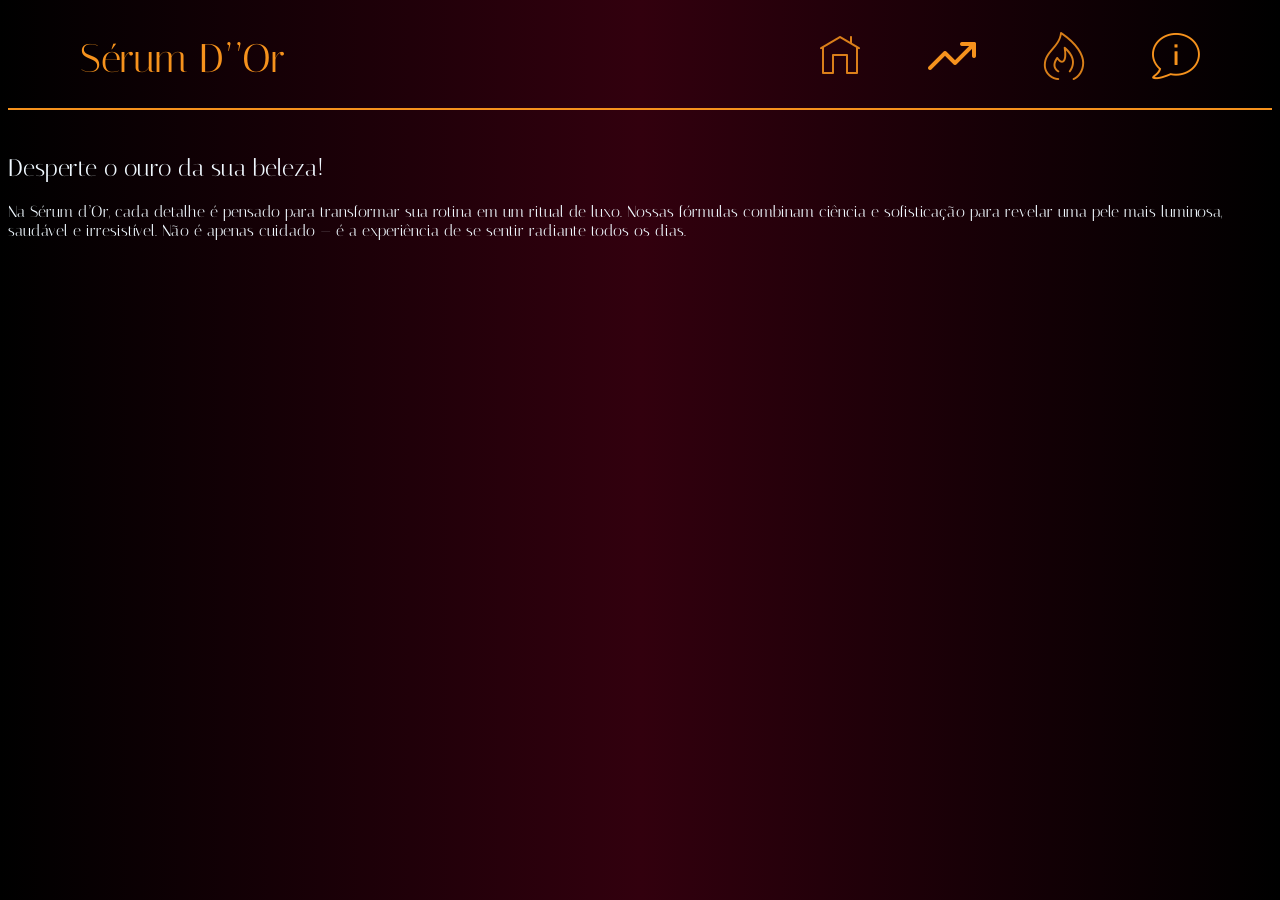
==== index.html @ 27573d88 "Update index.html" ====
<!DOCTYPE html>
<html lang="pt-br">
<head>
    <meta charset="UTF-8">
    <meta name="viewport" content="width=device-width, initial-scale=1.0">
    <title>Sérum d’Or</title>
    <meta name="description" content="Desperte o ouro da sua beleza"> <!--meta dado para descrição do site no google-->
    <link rel="preconnect" href="https://fonts.googleapis.com">
<link rel="preconnect" href="https://fonts.gstatic.com" crossorigin>
<link href="https://fonts.googleapis.com/css2?family=Italiana&display=swap" rel="stylesheet">
    <link rel="shortcut icon" href="imagens/favicon-32x32.png" type="image/x-icon">
    <link rel="stylesheet" href="style.css">

 
</head>
<body>
    <header>
        <nav>
            <span class="logo">Sérum D’’Or</span> 
             <ul> <!--Barra de navegação superior-->
                <li>
                <a href="#"><img src="Icons/icons8-página-inicial-48.png" alt="home-icon"></img></a>
                 </li>
                <li>
                    <a href="pag.02/tendencias.html"><img src="Icons/tendendo (1).png" alt="tendencias-icon"></a></img>
                </li>
               <li>
                <a href="#"><img src="Icons/icons8-elemento-fogo-48.png" alt="novidades-icon"></a>
             </li>
                <li>
                    <a href="#"><img src="Icons/icons8-sobre-48.png" alt="sobrenos-icon"> </a>
                </li>
             </ul>
        </nav>
    </header>
    <main>
        <section>
            <header>
                <h1>Desperte o ouro da sua beleza!</h1>
                <p>Na Sérum d’Or, cada detalhe é pensado para transformar sua rotina em um ritual de luxo. Nossas fórmulas combinam ciência e sofisticação para revelar uma pele mais luminosa, saudável e irresistível. Não é apenas cuidado — é a experiência de se sentir radiante todos os dias.</p>
            </header>
            <div></div> <!--imagens para o header-->
        </section>
    </main>
    <footer></footer>
</body>
</html>
---- style.css ----
body{
   background: #EB5757;  /* fallback for old browsers */
   background: -webkit-linear-gradient(to right, #000000, #EB5757);  /* Chrome 10-25, Safari 5.1-6 */
   background: linear-gradient(to right, #000000, #32000e, #000000); /* W3C, IE 10+/ Edge, Firefox 16+, Chrome 26+, Opera 12+, Safari 7+ */
   ;
   
   font-family: "Italiana", sans-serif;
      font-weight: 400;
      font-style: normal;
 }
    
    
 
 header {
    width: 100%;
   
}
ul{
     list-style: none; 
      display: flex;
       gap: 4rem;
     margin: 0;
      padding: 0;
        }
nav { 
      max-width: 1120px;
      margin: 0 auto;
       padding: 1.5rem 0rem;
      align-items: center;
      display: flex;
       flex-direction: row;
    justify-content: space-between;
}
.logo {
   
      font-family: "Italiana", sans-serif;
      font-weight: 500;
      font-style: normal;
      font-size: 40px;
      margin-left: 0;
     
    
    
 }
        
 main {
          display: flex;
           flex-direction: column;

 }
 section header {
   border-top: 2px solid #f6921d;
   padding-top: 1.5rem;     /*linha dourada header*/
}
span{
   color:#f6921d;
   
      }
    

h1{
   color: aliceblue;
   font-family: "Italiana", sans-serif;
      font-weight: 400;
      font-style: normal;
}
p{
   color: aliceblue;
}
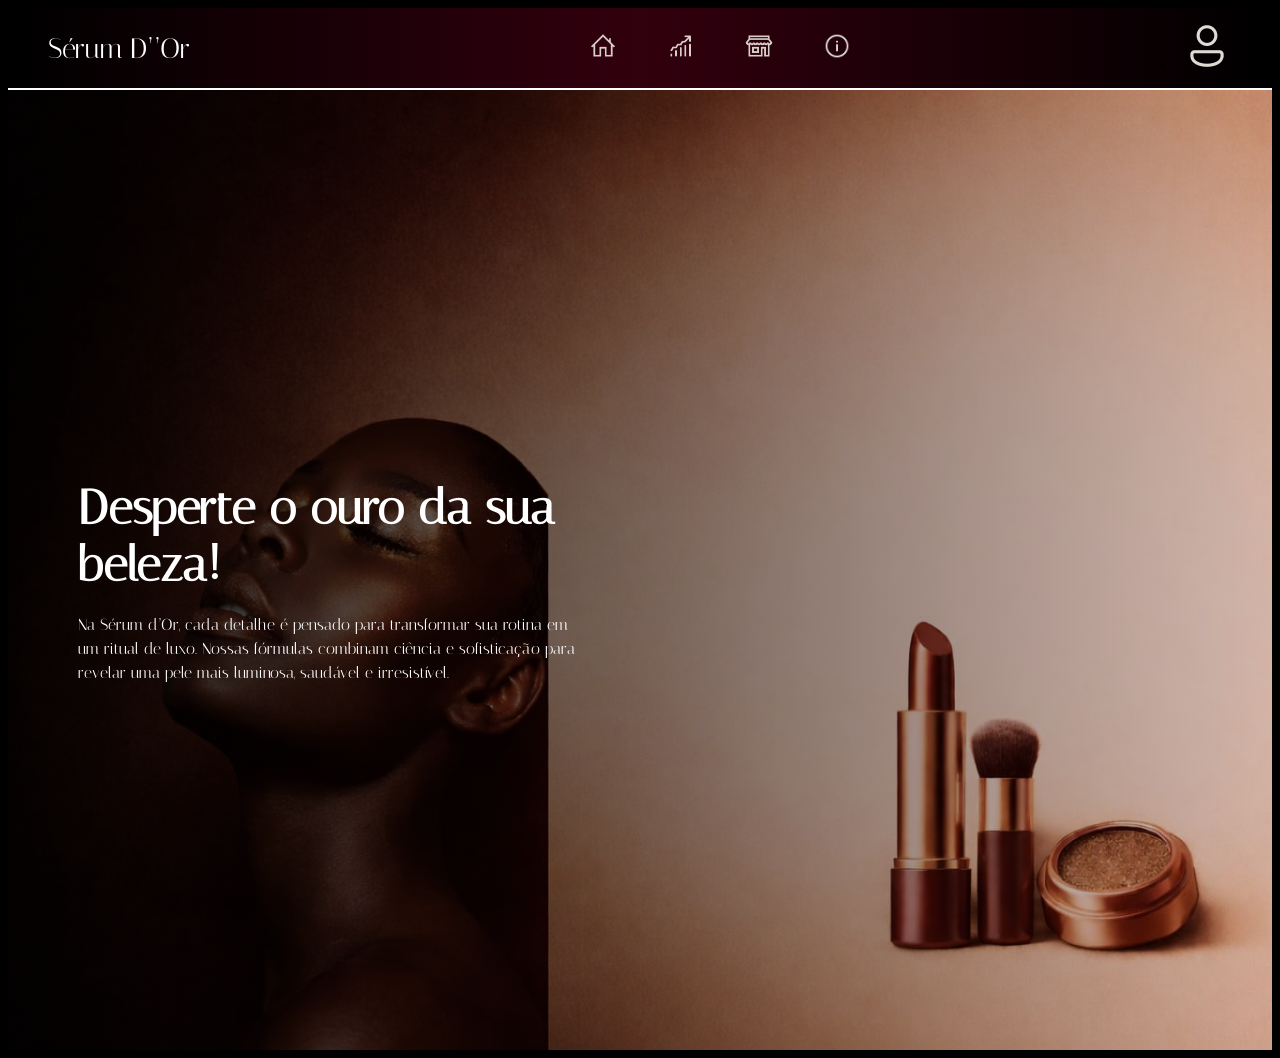
==== commit 4b0fcbb6: "Erro no LI" ====
--- a/index.html
+++ b/index.html
@@ -4,44 +4,61 @@
     <meta charset="UTF-8">
     <meta name="viewport" content="width=device-width, initial-scale=1.0">
     <title>Sérum d’Or</title>
-    <meta name="description" content="Desperte o ouro da sua beleza"> <!--meta dado para descrição do site no google-->
+    <meta name="description" content="Desperte o ouro da sua beleza">
+
+    <!-- Fonte -->
     <link rel="preconnect" href="https://fonts.googleapis.com">
-<link rel="preconnect" href="https://fonts.gstatic.com" crossorigin>
-<link href="https://fonts.googleapis.com/css2?family=Italiana&display=swap" rel="stylesheet">
-    <link rel="shortcut icon" href="imagens/favicon-32x32.png" type="image/x-icon">
+    <link rel="preconnect" href="https://fonts.gstatic.com" crossorigin>
+    <link href="https://fonts.googleapis.com/css2?family=Italiana&display=swap" rel="stylesheet">
+
+    <link rel="shortcut icon" href="imagens/favicon-32x32.png">
     <link rel="stylesheet" href="style.css">
+</head>
 
- 
-</head>
 <body>
-    <header>
-        <nav>
-            <span class="logo">Sérum D’’Or</span> 
-             <ul> <!--Barra de navegação superior-->
-                <li>
-                <a href="#"><img src="Icons/icons8-página-inicial-48.png" alt="home-icon"></img></a>
-                 </li>
-                <li>
-                    <a href="pag.02/tendencias.html"><img src="Icons/tendendo (1).png" alt="tendencias-icon"></a></img>
-                </li>
-               <li>
-                <a href="#"><img src="Icons/icons8-elemento-fogo-48.png" alt="novidades-icon"></a>
-             </li>
-                <li>
-                    <a href="#"><img src="Icons/icons8-sobre-48.png" alt="sobrenos-icon"> </a>
-                </li>
-             </ul>
-        </nav>
-    </header>
-    <main>
-        <section>
-            <header>
-                <h1>Desperte o ouro da sua beleza!</h1>
-                <p>Na Sérum d’Or, cada detalhe é pensado para transformar sua rotina em um ritual de luxo. Nossas fórmulas combinam ciência e sofisticação para revelar uma pele mais luminosa, saudável e irresistível. Não é apenas cuidado — é a experiência de se sentir radiante todos os dias.</p>
-            </header>
-            <div></div> <!--imagens para o header-->
-        </section>
-    </main>
-    <footer></footer>
+
+<header class="topo">
+    <nav>
+        <span class="logo">Sérum D’’Or</span> 
+
+        <ul class="menu-esquerda">  
+              
+             <li><a href="index.html"><img src="Icons/Icon-inicio.png"></a></li>
+                
+               <li><a href="pag.02/tendencias.html"><img src="Icons/icon-tendencia.png"></a></li>
+               
+                <li><a href="pag.diversos/diversos.html"><img src="Icons/Icon-loja.png"></a></li>
+               
+             <li><a href="pag.sobre/sobre.html"><img src="Icons/Icon-sobre.png"></a></li>
+     </ul>
+            
+     </ul class="menu-direita">
+          
+          <li> <a href="#"><img src="Icons/Icon-usuario.png"></a></li>
+       
+        </ul>
+    </nav>
+</header>
+
+<main>
+
+    <!-- banner -->
+    <section class="banner">
+
+        <div class="banner-text">
+            <h1>Desperte o ouro da sua beleza!</h1>
+            <p>
+                Na Sérum d’Or, cada detalhe é pensado para transformar sua rotina 
+                em um ritual de luxo. Nossas fórmulas combinam ciência e sofisticação 
+                para revelar uma pele mais luminosa, saudável e irresistível.
+            </p>
+        </div>
+
+    </section>
+
+</main>
+
+<footer></footer>
+
 </body>
 </html>
--- a/style.css
+++ b/style.css
@@ -1,70 +1,87 @@
-body{
-   background: #EB5757;  /* fallback for old browsers */
-   background: -webkit-linear-gradient(to right, #000000, #EB5757);  /* Chrome 10-25, Safari 5.1-6 */
-   background: linear-gradient(to right, #000000, #32000e, #000000); /* W3C, IE 10+/ Edge, Firefox 16+, Chrome 26+, Opera 12+, Safari 7+ */
-   ;
-   
-   font-family: "Italiana", sans-serif;
-      font-weight: 400;
-      font-style: normal;
- }
+
+/* body*/
+body {
+    background: black;
+    font-family: 'Italiana', serif;
+}
+
+/* header */
+.topo {
+    height: 80px;
+   background: linear-gradient(to right, #000000, #32000e, #000000);
+    border-bottom: 2px solid rgb(255, 255, 255);
+}
+
+nav {
+    display: flex;
     
-    
- 
- header {
-    width: 100%;
+    align-items: center;
+    height: 100%;
+    padding: 0 40px;
+}
+
+/* logo */
+.logo {
+    color: rgb(255, 255, 255);
+    font-size: 28px;
+}
+
+/* menu */
+ul.menu-esquerda {
+    display: flex;
+    list-style: none;
+    margin: 0 auto;
+}
+
+ul li {
+    margin-left: 50px;
    
 }
-ul{
-     list-style: none; 
-      display: flex;
-       gap: 4rem;
-     margin: 0;
-      padding: 0;
-        }
-nav { 
-      max-width: 1120px;
-      margin: 0 auto;
-       padding: 1.5rem 0rem;
-      align-items: center;
-      display: flex;
-       flex-direction: row;
-    justify-content: space-between;
-}
-.logo {
-   
-      font-family: "Italiana", sans-serif;
-      font-weight: 500;
-      font-style: normal;
-      font-size: 40px;
-      margin-left: 0;
-     
-    
-    
- }
-        
- main {
-          display: flex;
-           flex-direction: column;
 
- }
- section header {
-   border-top: 2px solid #f6921d;
-   padding-top: 1.5rem;     /*linha dourada header*/
-}
-span{
-   color:#f6921d;
-   
-      }
-    
-
-h1{
-   color: aliceblue;
-   font-family: "Italiana", sans-serif;
-      font-weight: 400;
-      font-style: normal;
-}
-p{
-   color: aliceblue;
+ul img {
+    width: 28px;
 }
 
+/* banner */
+.banner{
+    height: calc(100vh - 80px); /* Altura da tela menos o pixels: para não sobrar*/
+
+    background-image: url("imagens/Fundo\ .jpeg"); 
+    background-size: cover;
+    background-position: center;
+    background-repeat: no-repeat;
+    display: flex;
+    align-items: center;
+    padding: 70px;
+
+    position: relative;
+    overflow: hidden; /* impede a imagem de passar da linha */
+}
+
+/* OVERLAY ESCURO */
+.banner::before {
+    content: "";
+    position: absolute;
+    inset: 0;
+    background: linear-gradient(to right, rgba(0, 0, 0, 0.877), rgba(77, 2, 2, 0.247));
+}
+
+/* texto */
+.banner-text {
+    position: relative;
+    z-index: 2;
+    color: white;
+    max-width: 500px;
+}
+
+/* titulo */
+.banner-text h1 {
+    font-size: 48px;
+    margin-bottom: 20px;
+}
+
+/* texto */
+.banner-text p {
+    font-size: 16px;
+    line-height: 1.5;
+}
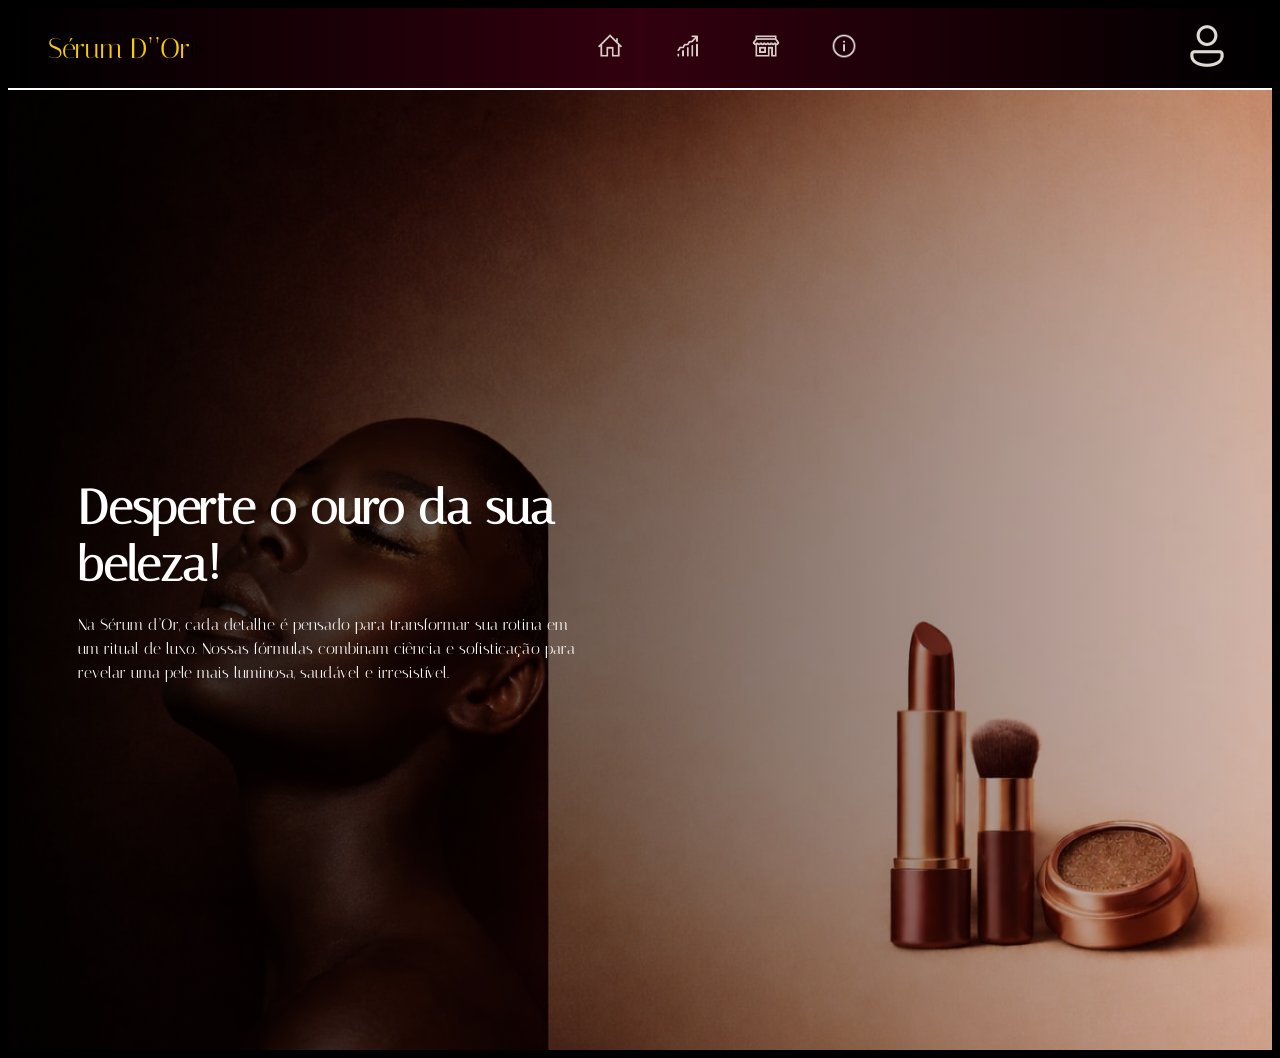
==== commit 1f8df6a5: "Migração entre paginas" ====
--- a/index.html
+++ b/index.html
@@ -20,16 +20,16 @@
 <header class="topo">
     <nav>
         <span class="logo">Sérum D’’Or</span> 
-
+|S
         <ul class="menu-esquerda">  
               
              <li><a href="index.html"><img src="Icons/Icon-inicio.png"></a></li>
                 
-               <li><a href="pag.02/tendencias.html"><img src="Icons/icon-tendencia.png"></a></li>
+               <li><a href="../Site de cosmeticos/pag.tendencias/tendencias.html"><img src="Icons/icon-tendencia.png"></a></li>
                
-                <li><a href="pag.diversos/diversos.html"><img src="Icons/Icon-loja.png"></a></li>
+                <li><a href="../Site de cosmeticos/pag.diversos/diversos.html"><img src="Icons/Icon-loja.png"></a></li>
                
-             <li><a href="pag.sobre/sobre.html"><img src="Icons/Icon-sobre.png"></a></li>
+             <li><a href="../Site de cosmeticos/pag.sobre/sobre.html"><img src="Icons/Icon-sobre.png"></a></li>
      </ul>
             
      </ul class="menu-direita">
--- a/style.css
+++ b/style.css
@@ -22,7 +22,7 @@
 
 /* logo */
 .logo {
-    color: rgb(255, 255, 255);
+    color: rgb(247, 203, 9);
     font-size: 28px;
 }
 
@@ -70,7 +70,7 @@
 .banner-text {
     position: relative;
     z-index: 2;
-    color: white;
+    color: rgb(255, 255, 255);
     max-width: 500px;
 }
 
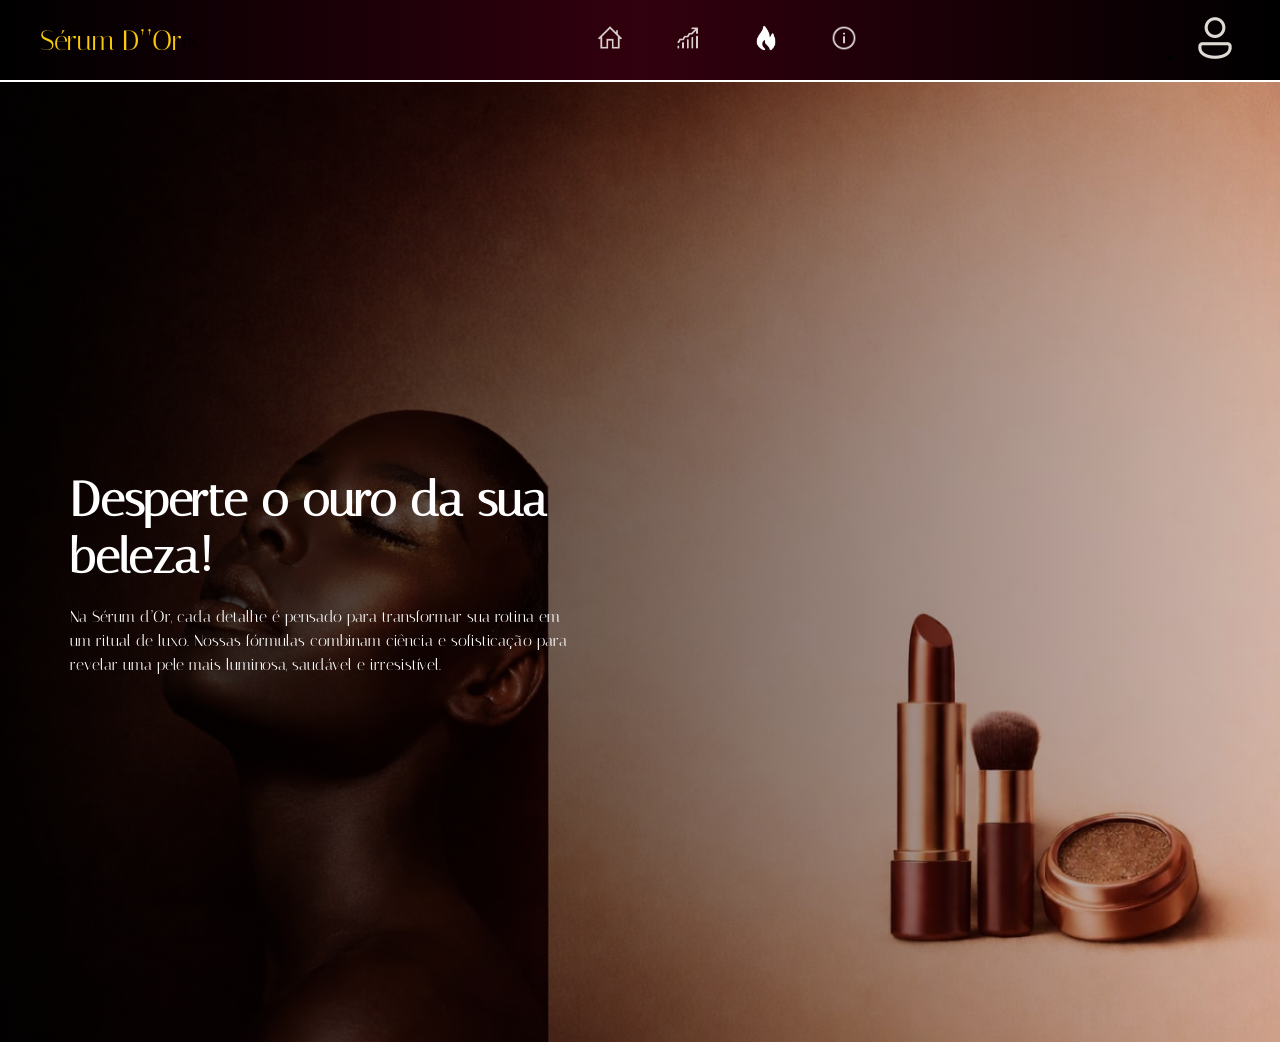
==== commit aab08ec7: "Atualização da aba de novidades" ====
--- a/index.html
+++ b/index.html
@@ -27,7 +27,7 @@
                 
                <li><a href="../Site de cosmeticos/pag.tendencias/tendencias.html"><img src="Icons/icon-tendencia.png"></a></li>
                
-                <li><a href="../Site de cosmeticos/pag.diversos/diversos.html"><img src="Icons/Icon-loja.png"></a></li>
+                <li><a href="../Site de cosmeticos/pag.novidades/diversos.html"><img src="Icons/Icon-novidades.png"></a></li>
                
              <li><a href="../Site de cosmeticos/pag.sobre/sobre.html"><img src="Icons/Icon-sobre.png"></a></li>
      </ul>
--- a/style.css
+++ b/style.css
@@ -3,6 +3,7 @@
 body {
     background: black;
     font-family: 'Italiana', serif;
+    margin: 0;
 }
 
 /* header */
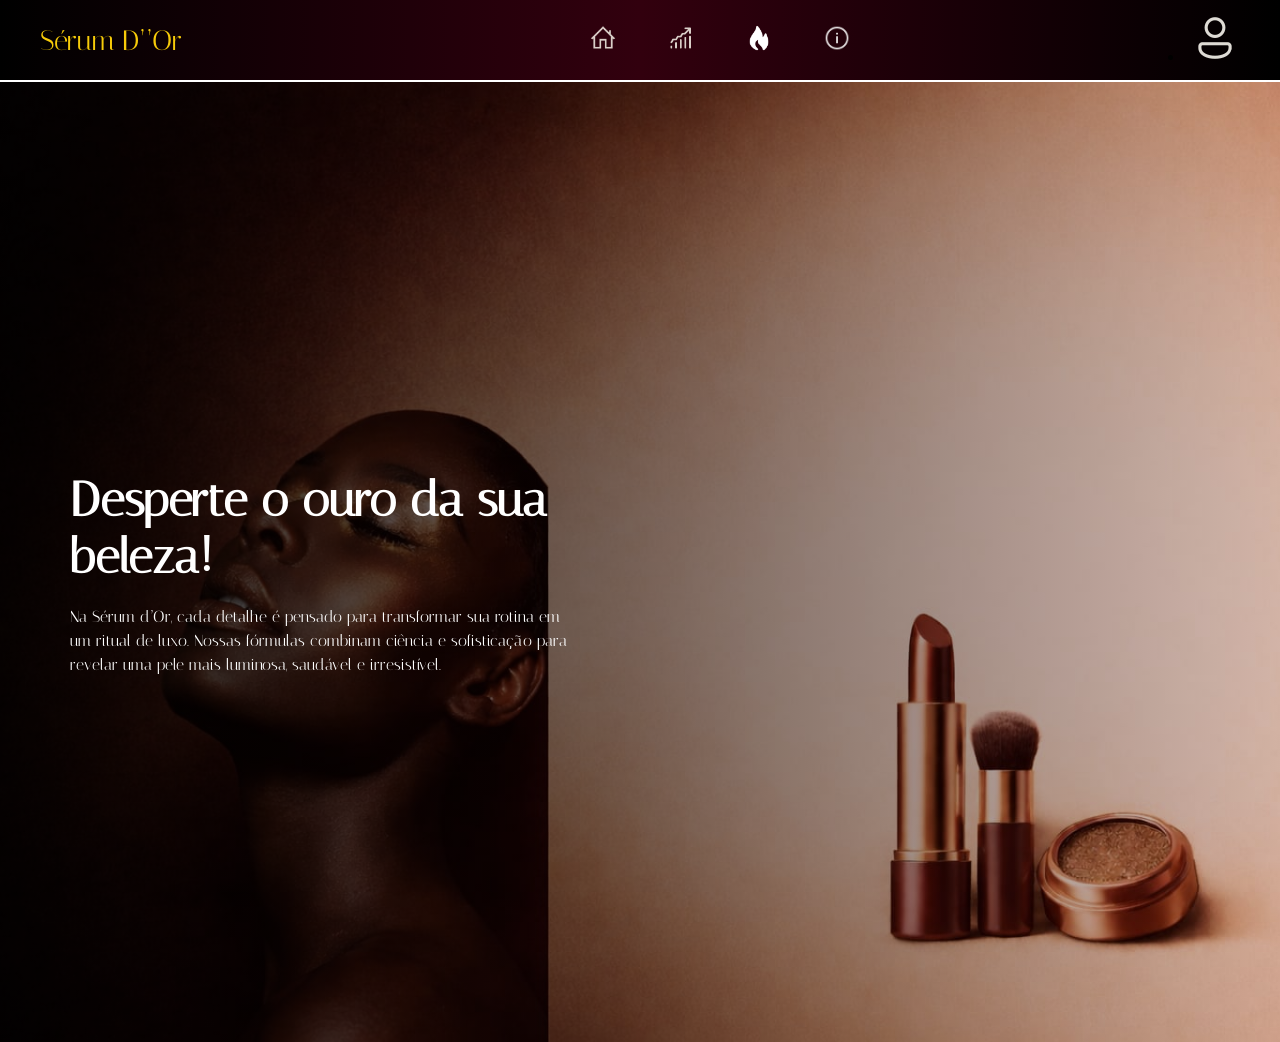
==== commit 21c1b154: "Update index.html" ====
--- a/index.html
+++ b/index.html
@@ -20,7 +20,7 @@
 <header class="topo">
     <nav>
         <span class="logo">Sérum D’’Or</span> 
-|S
+
         <ul class="menu-esquerda">  
               
              <li><a href="index.html"><img src="Icons/Icon-inicio.png"></a></li>
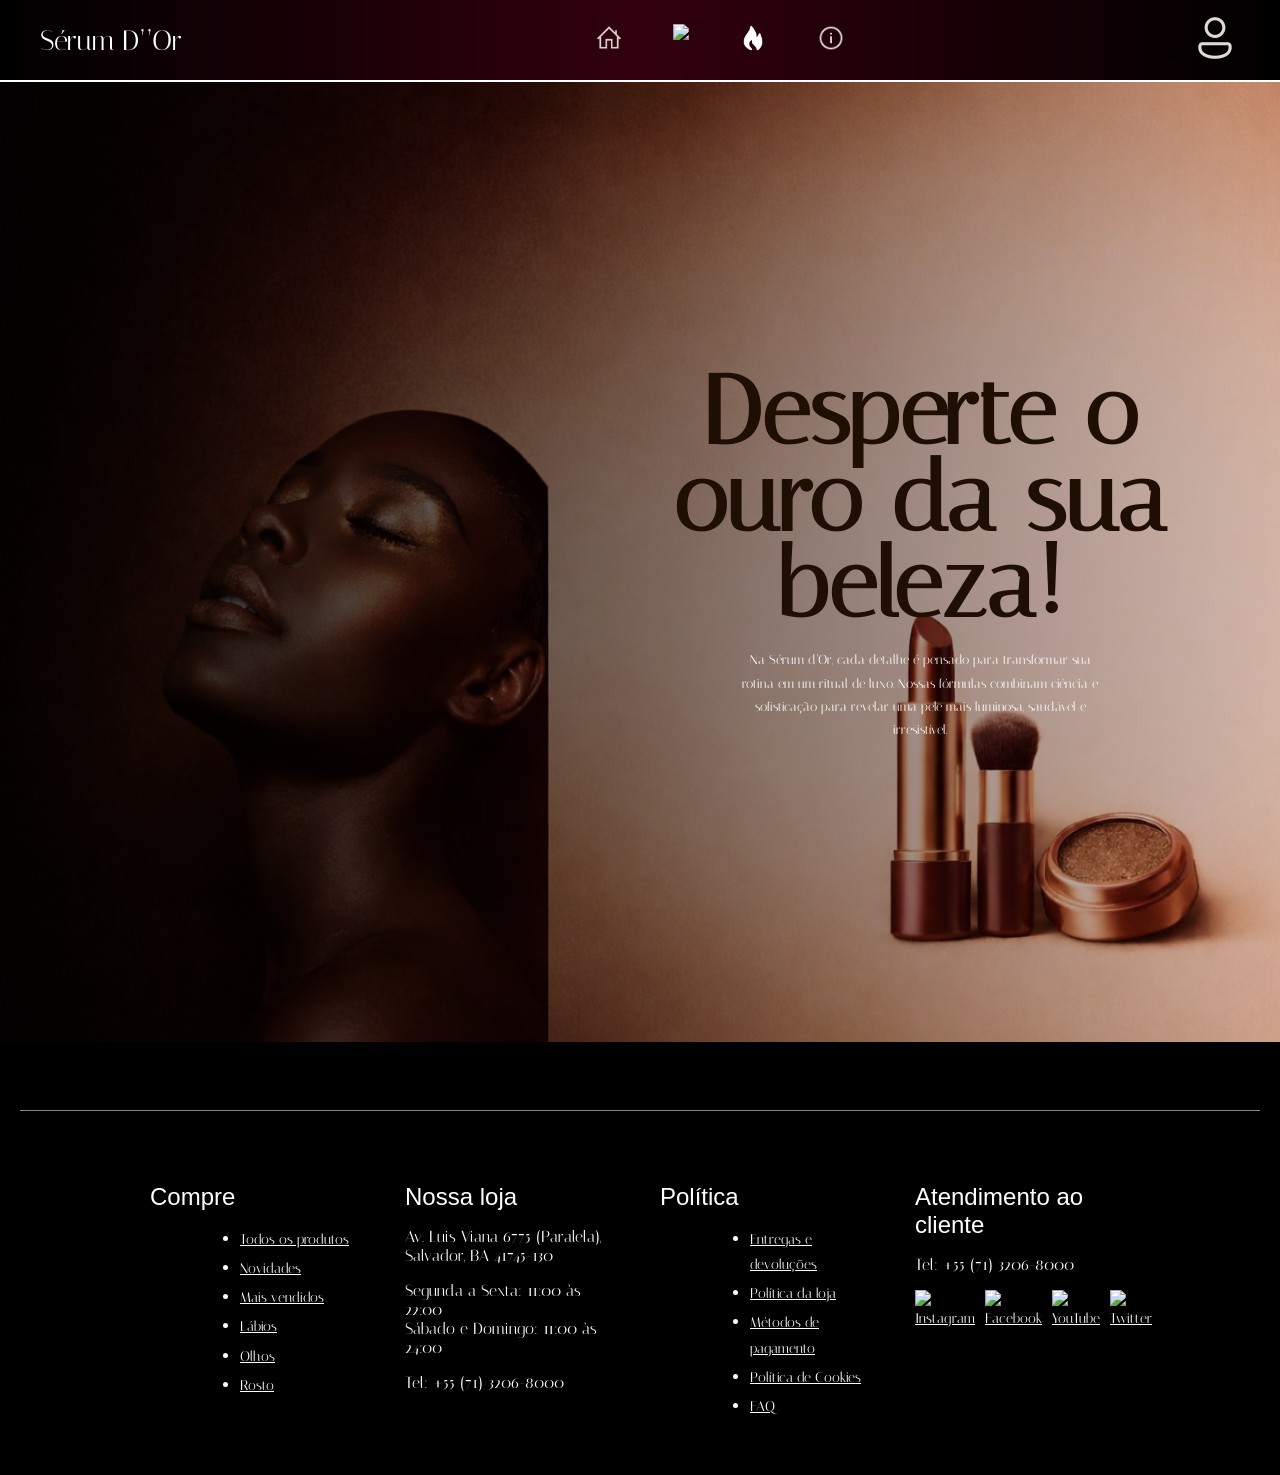
==== commit c673595c: "cabou" ====
--- a/index.html
+++ b/index.html
@@ -23,18 +23,18 @@
 
         <ul class="menu-esquerda">  
               
-             <li><a href="index.html"><img src="Icons/Icon-inicio.png"></a></li>
+             <li><a href="index.html"><img src="../Icons/Icon-inicio.png"></a></li>
                 
-               <li><a href="../Site de cosmeticos/pag.tendencias/tendencias.html"><img src="Icons/icon-tendencia.png"></a></li>
+               <li><a href="../pag.tendencias/tendencias.html"><img src="../Icons/Icon-tendencia.png"></a></li>
                
-                <li><a href="../Site de cosmeticos/pag.novidades/diversos.html"><img src="Icons/Icon-novidades.png"></a></li>
+                <li><a href="../pag.novidades/diversos.html"><img src="../Icons/Icon-novidades.png"></a></li>
                
-             <li><a href="../Site de cosmeticos/pag.sobre/sobre.html"><img src="Icons/Icon-sobre.png"></a></li>
+             <li><a href="../pag.sobre/sobre.html"><img src="../Icons/Icon-sobre.png"></a></li>
      </ul>
             
      </ul class="menu-direita">
           
-          <li> <a href="#"><img src="Icons/Icon-usuario.png"></a></li>
+          <li> <a href="#"><img src="../Icons/Icon-usuario.png"></a></li>
        
         </ul>
     </nav>
@@ -58,7 +58,69 @@
 
 </main>
 
-<footer></footer>
+<footer id="rodape">
+
+    <hr id="linha-divisoria">
+
+    <div id="colunas-rodape">
+
+      <!-- Coluna 1 -->
+      <div class="coluna-rodape">
+        <h4 class="titulo-coluna">Compre</h4>
+        <ul class="lista-rodape">
+          <li><a href="#">Todos os produtos</a></li>
+          <li><a href="#">Novidades</a></li>
+          <li><a href="#">Mais vendidos</a></li>
+          <li><a href="#">Lábios</a></li>
+          <li><a href="#">Olhos</a></li>
+          <li><a href="#">Rosto</a></li>
+        </ul>
+      </div>
+
+      <!-- Coluna 2 -->
+      <div class="coluna-rodape">
+        <h4 class="titulo-coluna">Nossa loja</h4>
+        <p>Av. Luis Viana 6775 (Paralela), Salvador, BA 41745-130</p>
+        <p>Segunda a Sexta: 11:00 às 22:00<br>Sábado e Domingo: 11:00 às 24:00</p>
+        <p>Tel: +55 (71) 3206-8000</p>
+      </div>
+
+      <!-- Coluna 3 -->
+      <div class="coluna-rodape">
+        <h4 class="titulo-coluna">Política</h4>
+        <ul class="lista-rodape">
+          <li><a href="#">Entregas e devoluções</a></li>
+          <li><a href="#">Política da loja</a></li>
+          <li><a href="#">Métodos de pagamento</a></li>
+          <li><a href="#">Política de Cookies</a></li>
+          <li><a href="#">FAQ</a></li>
+        </ul>
+      </div>
+
+      <!-- Coluna 4 -->
+      <div class="coluna-rodape">
+        <h4 class="titulo-coluna">Atendimento ao cliente</h4>
+        <p>Tel: +55 (71) 3206-8000</p>
+
+        <!-- Ícones das redes sociais -->
+        <div id="redes-sociais">
+          <a href="#" aria-label="Instagram">
+            <img src="./INÍCIO _ My Site_files/81af6121f84c41a5b4391d7d37fce12a.png" alt="Instagram" width="28" height="28">
+          </a>
+          <a href="#" aria-label="Facebook">
+            <img src="./INÍCIO _ My Site_files/23fd2a2be53141ed810f4d3dcdcd01fa.png" alt="Facebook" width="28" height="28">
+          </a>
+          <a href="#" aria-label="YouTube">
+            <img src="./INÍCIO _ My Site_files/203dcdc2ac8b48de89313f90d2a4cda1.png" alt="YouTube" width="28" height="28">
+          </a>
+          <a href="#" aria-label="Twitter">
+            <img src="./INÍCIO _ My Site_files/01ab6619093f45388d66736ec22e5885.png" alt="Twitter" width="28" height="28">
+          </a>
+        </div>
+      </div>
+
+    </div>
+  </footer>
 
 </body>
 </html>
--- a/style.css
+++ b/style.css
@@ -1,4 +1,3 @@
-
 /* body*/
 body {
     background: black;
@@ -23,7 +22,7 @@
 
 /* logo */
 .logo {
-    color: rgb(247, 203, 9);
+    color: white;
     font-size: 28px;
 }
 
@@ -47,12 +46,13 @@
 .banner{
     height: calc(100vh - 80px); /* Altura da tela menos o pixels: para não sobrar*/
 
-    background-image: url("imagens/Fundo\ .jpeg"); 
+    background-image: url("/imagens/Fundo\ .jpeg"); 
     background-size: cover;
     background-position: center;
     background-repeat: no-repeat;
     display: flex;
     align-items: center;
+    justify-content: flex-end;
     padding: 70px;
 
     position: relative;
@@ -73,16 +73,210 @@
     z-index: 2;
     color: rgb(255, 255, 255);
     max-width: 500px;
+    display: flex;
+    flex-direction: column;
+    align-items: center;
+    text-align: center;
+}
+.lancamento{
+    font-size: 13px;
+    letter-spacing: 5px;
+    text-transform: uppercase;
+    color: #c9975a;
+    margin-bottom: 8px;
 }
 
 /* titulo */
+.banner-text {
+    display: flex;
+    flex-direction: column;
+    align-items: center;
+    justify-content: center;
+    text-align: center;
+    padding: 40px;
+}
+
+.lancamento {
+    font-size: 13px;
+    letter-spacing: 5px;
+    text-transform: uppercase;
+    color: #5a2e0a;
+    margin-bottom: 8px;
+}
+
 .banner-text h1 {
-    font-size: 48px;
-    margin-bottom: 20px;
-}
-
-/* texto */
+    font-family: 'Italiana', serif;
+    font-size: clamp(60px, 8vw, 96px);
+    color: #1e0e03;
+    line-height: 0.9;
+    margin: 0;
+}
+
+.subtitulo {
+    display: flex;
+    align-items: baseline;
+    gap: 40px;
+    width: 100%;
+    justify-content: center;
+}
+
+.brilhe {
+    font-family: 'Italiana', serif;
+    font-size: clamp(52px, 7vw, 84px);
+    font-style: italic;
+    color: #1e0e03;
+}
+
+.ja {
+    font-family: 'Italiana', serif;
+    font-size: clamp(52px, 7vw, 84px);
+    font-weight: 700;
+    color: #1e0e03;
+}
+
 .banner-text p {
-    font-size: 16px;
-    line-height: 1.5;
-}+    font-size: 13px;
+    line-height: 1.8;
+    max-width: 360px;
+    margin-top: 20px;
+}
+#rodape {
+    background-color: #000000; /* Fundo preto */
+    color: #ffffff;            /* Texto branco */
+    padding: 60px 20px 40px;   /* Espaçamento interno: cima, laterais, baixo */
+  }
+  
+  /* Linha divisória no topo do rodapé */
+  #linha-divisoria {
+    border: none;              /* Remove borda padrão */
+    border-top: 1px solid rgba(255, 255, 255, 0.52);
+    /* Linha no topo com branco semi-transparente */
+    margin-bottom: 40px;       /* Espaço abaixo da linha */
+  }
+  
+  /* Contêiner das colunas do rodapé */
+  #colunas-rodape {
+    display: flex;             /* Colunas lado a lado */
+    justify-content: space-between; /* Distribuídas com espaço igual */
+    flex-wrap: wrap;           /* Se não couber, quebra para a próxima linha */
+    max-width: 980px;          /* Largura máxima do conteúdo */
+    margin: 0 auto;            /* Centralizado */
+    gap: 40px;                 /* Espaço entre as colunas */
+  }
+  
+  /* Cada coluna do rodapé */
+  .coluna-rodape {
+    flex: 1;                   /* Cada coluna cresce proporcionalmente */
+    min-width: 150px;          /* Largura mínima antes de quebrar linha */
+  }
+  
+  /* Título de cada coluna */
+  .titulo-coluna {
+    font-size: 24px;
+    font-family: 'Fahkwang', sans-serif;
+    font-weight: normal;
+    color: #ffffff;
+    margin-bottom: 16px;       /* Espaço abaixo do título */
+    line-height: normal;
+  }
+  
+  /* Lista de links no rodapé */
+  .lista-rodape {
+    display: flex;
+    flex-direction: column;    /* Os itens ficam em coluna (um embaixo do outro) */
+    gap: 4px;                  /* Pequeno espaço entre os itens */
+  }
+  
+  /* Links do rodapé */
+  .lista-rodape a,
+  #rodape a {
+    color: #ffffff;            /* Branco */
+    font-size: 14px;
+    line-height: 1.8;          /* Altura de linha para leitura confortável */
+  }
+  
+  /* Hover nos links do rodapé */
+  .lista-rodape a:hover,
+  #rodape a:hover {
+    text-decoration: underline; /* Sublinhado ao passar o mouse */
+  }
+  
+  /* Endereço da loja */
+  .endereco-loja p {
+    font-size: 13px;
+    line-height: 1.8;
+    color: #ffffff;
+    margin-bottom: 6px;        /* Espaço entre parágrafos do endereço */
+    font-style: normal;        /* Remove o itálico padrão da tag <address> */
+  }
+  
+  /* Contêiner dos ícones de redes sociais */
+  #redes-sociais {
+    display: flex;             /* Ícones lado a lado */
+    gap: 10px;                 /* Espaço entre os ícones */
+    margin-top: 16px;          /* Espaço acima */
+  }
+  
+  /* Cada ícone de rede social */
+  .icone-rede-social {
+    width: 28px;               /* Largura fixa */
+    height: 28px;              /* Altura fixa */
+    object-fit: cover;         /* Mantém a proporção */
+    display: block;            /* Remove espaço extra abaixo de imagens inline */
+  }
+  
+  
+  /* ============================================================
+     RESPONSIVIDADE — TELAS PEQUENAS
+     Adapta o layout para celulares e tablets
+     ============================================================ */
+  
+  /* @media aplica estilos apenas quando a condição for verdadeira */
+  @media (max-width: 768px) {
+    /* Regra aplicada quando a largura da tela for menor que 768px */
+  
+    /* Menu em coluna no mobile */
+    #menu-navegacao {
+      flex-direction: column; /* Empilha o logo e o menu verticalmente */
+      gap: 10px;              /* Espaço entre logo e menu */
+      padding: 12px 16px;     /* Reduz o espaçamento interno */
+    }
+  
+    #lista-menu {
+      flex-wrap: wrap;        /* Itens do menu quebram se necessário */
+      justify-content: center; /* Centraliza os itens */
+    }
+  
+    /* Hero em mobile */
+    #hero {
+      min-height: 500px;      /* Altura menor no mobile */
+    }
+  
+    #hero-conteudo {
+      position: relative;     /* Volta para o fluxo normal */
+      top: auto;
+      right: auto;
+      padding: 24px 16px;     /* Espaçamento interno */
+      max-width: 100%;        /* Ocupa toda a largura */
+    }
+  
+    #imagem-hero {
+      position: relative;     /* Volta para o fluxo normal */
+      width: 100%;
+      height: 300px;          /* Altura fixa menor */
+    }
+  
+    #titulo-principal {
+      font-size: 40px;        /* Fonte menor no mobile */
+    }
+  
+    #descricao-hero {
+      font-size: 16px;        /* Fonte menor no mobile */
+    }
+  
+    /* Colunas do rodapé empilhadas */
+    #colunas-rodape {
+      flex-direction: column; /* Colunas ficam uma embaixo da outra */
+      gap: 30px;
+    }
+  }
